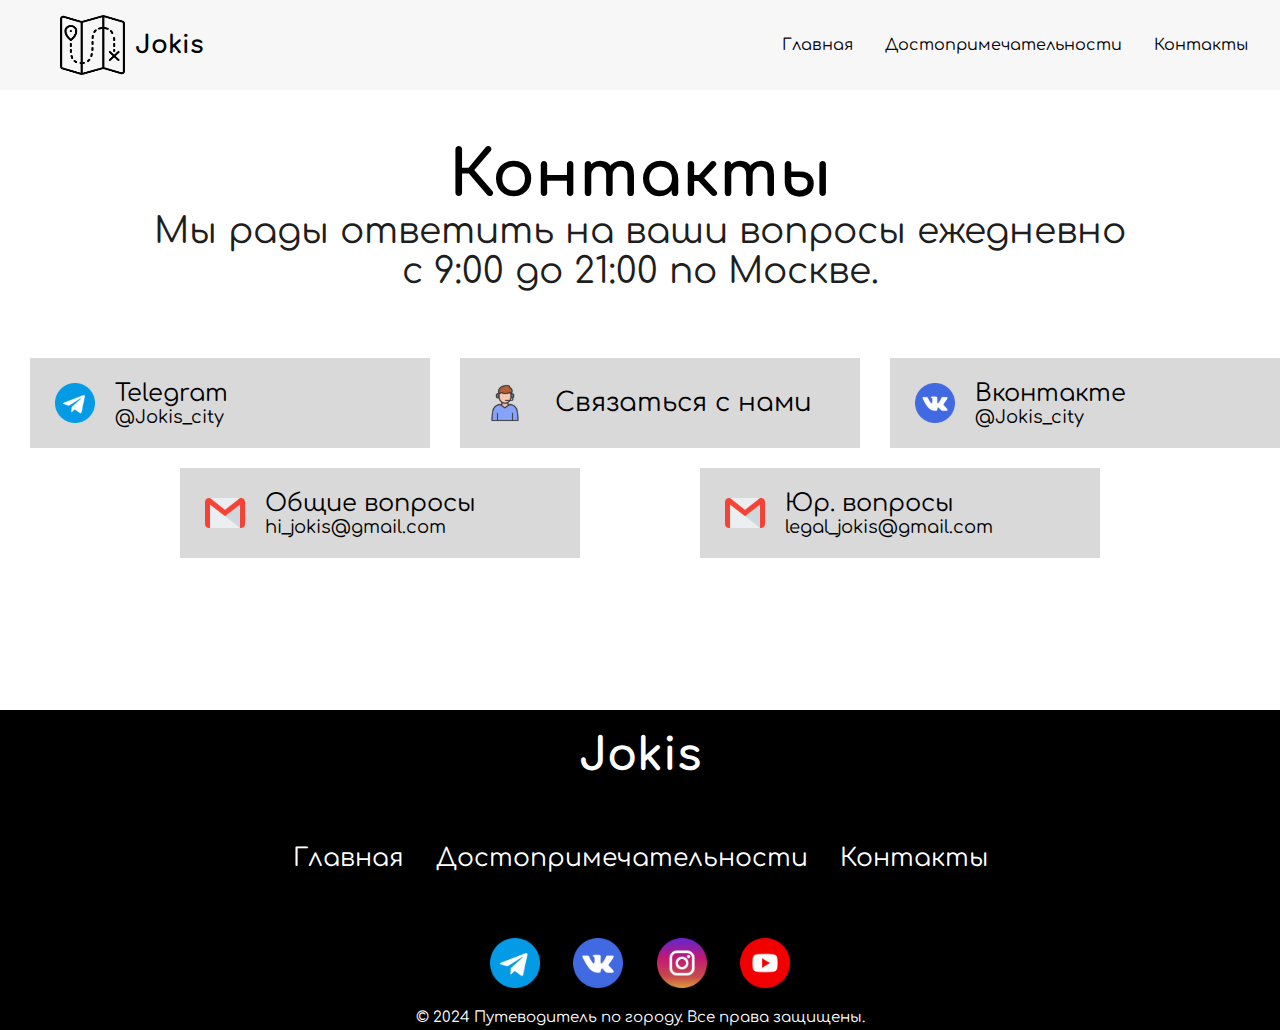
==== index3.html @ a9b9aca4 "исправление бага с git" ====
<!DOCTYPE html>
<html lang="en">
<head>
    <meta charset="UTF-8">
    <meta name="viewport" content="width=device-width, initial-scale=1.0">
    <title>Document</title>
    <link rel="stylesheet" href="./assets/css/style.css">
    <link rel="preconnect" href="https://fonts.googleapis.com">
    <link rel="preconnect" href="https://fonts.gstatic.com" crossorigin>
    <link href="https://fonts.googleapis.com/css2?family=Comfortaa:wght@300..700&display=swap" rel="stylesheet">
</head>
<body>
    <header id="header" class="header" style="background: none; height: auto;">
        <div class="header__container" style="background-color: #F8F7F8;">
            <div class="header__container-logo">
                <img src="./assets/img/maps_2953336.png" alt="" width="65px" height="60px"> 
                <a href="./index.html" style="color: black;">Jokis</a>
            </div>
            <div class="header__container-navbar">
                <div class="hamburger-menu">
                    <div class="hamburger" id="burgerOpen" ><img src="./assets/img/Icon.svg" alt=""></div>
                    <div class="hamburger__modal" id="menuItems">
                            <div class="close" id="burgerClose" style="width: 48px; height: 48px;"><img src="./assets/img/close.svg" alt=""></div>
                            <ul class="hamburger__nav-links">
                                <a href="./index.html" class="button">Главная</a>
                                <a href="./index2.html" class="button">Достопримечательности</a>
                                <a href="./index3.html" class="button-contact">Контакты</a>
                            </ul>
                    </div>
                </div>
                <ul class="nav-links">
                    <li><a style="color: black;" href="./index.html">Главная</a></li>
                    <li><a style="color: black;" href="./index2.html">Достопримечательности</a></li>
                    <li><a style="color: black;" href="./index3.html">Контакты</a></li>
                </ul>
            </div>
            <script src="./assets/JS/burger.js"></script>
        </div>
    </header>
    <section class="helping">
        <div class="helping__container">
            <h1 class="helping__container-title">Контакты</h1>
            <p>Мы рады ответить на ваши вопросы ежедневно с 9:00 до 21:00 по Москве. </p>
        </div>
        <div class="helping__boxs-1">
            <div class="box">
                <img src="./assets/img/tele.svg" alt="" width="40px" height="40px">
                <a href="#" class="box__title">
                    <p>Telegram</p>
                    <p style="font-size: 18px;">@Jokis_city</p>
                </a>
            </div>
            <button id="open-modal-btn" class="box">
                <img src="./assets/img/help.svg" alt="" width="40px" height="40px">
                <p style="text-align: center;width: 277px; height: 30px; font-size: 26px;">Связаться с нами</p>
            </button>
            <div class="box">
                <img src="./assets/img/vki.svg" alt="" width="40px" height="40px">
                <a href="#" class="box__title" style="align-items: start;">
                    <p>Вконтакте</p>
                    <p style="font-size: 18px;">@Jokis_city</p>
                </a>
            </div>
        </div>
        <div class="helping__boxs-2">
            <div class="box">
                <img src="./assets/img/gmail.svg" alt="" width="40px" height="40px">
                <a href="#" class="box__title">
                    <p>Общие вопросы</p>
                    <p style="font-size: 18px;">hi_jokis@gmail.com</p>
                </a>
            </div>
            <div class="box">
                <img src="./assets/img/gmail.svg" alt="" width="40px" height="40px">
                <a href="#" class="box__title">
                    <p>Юр. вопросы</p>
                    <p style="font-size: 18px;">legal_jokis@gmail.com</p>
                </a>
            </div>
        </div>
    </section>
    <section class="footer">
        <div class="footer__container">
            <div class="footer__container-logo">
                <p>Jokis</p>
            </div>
            <div class="footer__container-navbar">
                <ul class="nav-links">
                    <a href="./index.html">Главная</a>
                    <a href="./index2.html">Достопримечательности</a>
                    <a href="./index3.html">Контакты</a>
                </ul>
            </div>
            <div class="footer__container-social">
                <a href="#" class="social-link"><img src="./assets/img/free-icon-telegram-2111646.png" alt="" width="50px" height="50px"></a>
                <a href="#" class="social-link"><img src="./assets/img/free-icon-vk-3670055.png" alt="" width="50px" height="50px"></a>
                <a href="#" class="social-link"><img src="./assets/img/free-icon-instagram-4494488.png" alt="" width="50px" height="50px"></a>
                <a href="#" class="social-link"><img src="./assets/img/free-icon-youtube-4494485.png" alt="" width="50px" height="50px"></a>
            </div>
        </div>
        <div class="footer__copyright">
            <p style="color: white;">&copy; 2024 Путеводитель по городу. Все права защищены.</p>
        </div>
    </section>
        <div class="modal" id="my-modal">
            <div class="modal__box">
                <button class="modal__close-btn" id="close-my-modal-btn"><img src="./assets/img/free-icon-close-4013407.png" alt="" width="30p" height="30px"></button>
                <h1>Оставьте заявку, мы с вам с радостью перезвоним и ответим на ваши вопросы</h1>

                <div class="input-group">
                    <div>
                        <p>Имя</p>
                        <input type="text" name="Имя" id="">
                    </div>
                    <div>
                        <p>Номер телефона</p>
                        <input type="tel" name="phone" id="">
                    </div>

                    <button>Отправить заявку</button>
                </div>
            </div>
        </div>
        <script src="/assets/JS/modal.js" defer></script>
</body>
</html>
---- assets/css/style.css ----
@charset "UTF-8";
#help-modal {
  background-color: #D9D9D9;
  color: white;
  padding: 12px 16px;
  border: none;
  cursor: pointer;
}
@keyframes animatetop {
  from {
    top: -300px;
    opacity: 0;
  }
  to {
    top: 0;
    opacity: 1;
  }
}
* {
  margin: 0;
  padding: 0;
  font-family: Comfortaa;
  color: black;
  text-decoration: none;
}

body {
  margin: 0 auto;
  width: 100%;
  height: 100%;
  background-color: #F0F0F2;
}

.header {
  margin: 0 auto;
  width: 100%;
  height: 839px;
  background: url("../img/[base64].webp");
  background-repeat: no-repeat;
  background-size: cover;
  background-position: center;
}
.header__container {
  margin: 0 auto;
  width: 100%;
  height: 90px;
  display: flex;
  justify-content: space-between;
  align-items: center;
  background-color: rgba(248, 247, 248, 0.1607843137);
}
.header__container-logo {
  display: flex;
  align-items: center;
  margin-left: 60px;
  height: 60px;
  width: 190px;
}
.header__container-logo a {
  margin-left: 10px;
  font-size: 25px;
  font-weight: 900;
  color: white;
}
.header__container-navbar {
  height: 40px;
  display: flex;
  justify-content: space-between;
  align-items: center;
  padding: 0 1rem;
}
.header__container-navbar .hamburger-menu {
  height: 40px;
  display: none;
}
.header__container-navbar .hamburger-menu .hamburger__modal {
  display: none;
  position: fixed;
  z-index: 1;
  left: 0;
  top: 0;
  width: 100vw; /* полная ширина */
  height: 100vh; /* полная высота */
  background-color: rgba(0, 0, 0, 0.4); /* цвет фона - прозрачный черный */
}
.header__container-navbar .hamburger-menu .hamburger__modal-content {
  background-color: #fff;
  /* окно будет находится по центру по горизонтали и с отступом сверху в 100 px */
  margin: 0 auto;
  padding: 20px;
  width: 50%;
  font-size: 20px;
  /* разнесем текст и кнопоку по краям окна */
  display: flex;
  flex-direction: column;
}
.header__container-navbar .hamburger {
  width: 30px;
  height: 3px;
  margin: 5px;
}
.header__container-navbar ul {
  list-style: none;
  display: flex;
  margin: 0;
  padding: 0;
}
.header__container-navbar ul li a {
  color: white;
  text-decoration: none;
  padding: 1rem;
  font-family: Comfortaa;
}
.header__intro {
  position: relative;
  right: 5%;
  top: 35%;
  width: 348px;
  height: 200px;
  display: flex;
  flex-direction: column;
  align-items: center;
  gap: 40px;
  font-size: Comfortaa;
  float: right;
  margin: 0 auto;
  padding: 100px;
}
.header__intro .intro {
  color: white;
  font-size: 64px;
}
.header__intro .pov-intro {
  color: #ffffff;
  font-size: 36px;
}

.slider {
  display: flex;
  width: 100%;
  height: 852px;
  margin: 0 auto 0 auto;
  padding-bottom: 90px;
  padding-top: 90px;
  border-bottom: 10px solid #D9D2B0;
  border-top: 10px solid #D9D2B0;
}
.slider__container {
  position: relative;
  width: 1400px;
  height: 852px;
  margin: 0 auto;
  overflow: hidden;
}
.slider__container-block {
  width: 100%;
  height: 100%;
}
.slider__container .prev-button, .slider__container .next-button {
  position: absolute;
  top: 45%;
  width: 160px;
  height: 140px;
  border: 0;
}
.slider__container .prev-button {
  background: url("../img/arrow_back.svg") no-repeat center;
}
.slider__container .next-button {
  right: 0;
  background: url("../img/arrow_back(1).svg") no-repeat center;
}
.slider img {
  width: 100%;
  height: 100%;
  -o-object-fit: cover;
     object-fit: cover;
}

.bloks {
  width: 1400px;
  height: 1422px;
  margin: 0 auto;
  padding-bottom: 90px;
  display: flex;
  flex-direction: column;
  align-items: center;
  justify-content: center;
}
.bloks__block1 {
  width: 1210px;
  height: 476px;
  background-color: #ffffff;
  border: 5px solid #BF9424;
  display: flex;
  flex-direction: column;
  align-items: center;
  justify-content: center;
  margin-bottom: 48px;
}
.bloks__block1 .intro {
  font-size: 50px;
}
.bloks__block1 p {
  font-size: 50px;
  color: #BF9424;
}
.bloks__block1-intro {
  width: 1152px;
  height: 325px;
  margin-top: 40px;
  border: 5px solid rgba(16, 17, 12, 0.6431372549);
}
.bloks__block1-intro p {
  color: black;
  font-size: 32px;
  padding: 34px 9px;
}
.bloks__block1-intro span {
  color: #BF9424;
}
.bloks__block2 {
  width: 1354px;
  height: 616px;
  background-color: #ffffff;
  border: 5px solid #BF9424;
  display: flex;
  flex-direction: column;
  align-items: center;
  justify-content: center;
}
.bloks__block2 .intro {
  font-size: 50px;
  color: #BF9424;
  margin-bottom: 52px;
}
.bloks__block2-boxs {
  width: 1300px;
  height: 420px;
  display: flex;
  gap: 20px;
}
.bloks__block2-boxs .box {
  width: 420px;
  height: 420px;
  display: flex;
  align-items: center;
  justify-content: center;
  flex-direction: column;
  border: 5px solid rgba(16, 17, 12, 0.2901960784);
  gap: 20px;
}
.bloks__block2-boxs .box img {
  margin-top: 32px;
}
.bloks__block2-boxs .box .box-num {
  font-size: 19px;
  margin-top: 10px;
}
.bloks__block2-boxs .box .box-intro {
  width: 342px;
  height: 198px;
  font-size: 19px;
  text-align: justify;
}

.slid2 {
  width: 100%;
  height: 1828px;
  margin: 0 auto;
  display: flex;
  flex-direction: column;
  align-items: center;
  justify-content: center;
  border-top: 10px solid rgba(191, 147, 36, 0.2705882353);
}
.slid2__intro {
  font-size: 64px;
  margin-bottom: 40px;
}
.slid2__boxs {
  width: 100%;
  height: 1468px;
  display: flex;
  flex-direction: column;
  align-items: center;
  gap: 50px;
}
.slid2__boxs-box {
  width: 1312px;
  height: 456px;
  display: flex;
  justify-content: space-between;
}
.slid2__boxs-box__text-intro {
  width: 100%;
  height: 446px;
  display: flex;
  align-items: center;
  justify-content: space-around;
  flex-direction: column;
  border: 5px solid #bf9324;
  border-left: none;
}
.slid2__boxs-box__text-intro .intro {
  width: 90%;
  font-size: 32px;
  text-align: center;
}
.slid2__boxs-box__text-intro .text {
  width: 90%;
  font-size: 21px;
  text-align: center;
}

.maps {
  width: 100%;
  height: 1093px;
  margin: 0 auto;
  display: flex;
  flex-direction: column;
  align-items: center;
  justify-content: center;
  border-top: 10px solid rgba(191, 147, 36, 0.2705882353);
}
.maps p {
  font-size: 64px;
  color: #bf9324;
  margin-bottom: 40px;
}
.maps__box {
  width: 1200px;
  height: 685px;
}
.maps__box iframe {
  width: 100%;
  height: 100%;
}

.footer {
  width: 100%;
  height: 320px;
  margin: 0 auto;
  display: flex;
  flex-direction: column;
  align-items: center;
  justify-content: center;
  background-color: black;
}
.footer__container {
  width: 1400px;
  height: 100%;
  margin-top: 20px;
  display: flex;
  align-items: center;
  justify-content: space-between;
  flex-direction: column;
  gap: 10px;
}
.footer__container-logo {
  display: flex;
  align-items: center;
  justify-content: center;
}
.footer__container-logo p {
  font-size: 45px;
  font-weight: 900;
  color: white;
}
.footer__container-navbar {
  height: 30%;
  display: flex;
  justify-content: space-between;
  align-items: center;
}
.footer__container-navbar ul {
  list-style: none;
  display: flex;
  margin: 0;
  padding: 0;
  align-items: center;
}
.footer__container-navbar ul a {
  color: white;
  padding: 1rem;
  font-family: Comfortaa;
  font-size: 25px;
}
.footer__container-social {
  width: 300px;
  height: 40px;
  display: flex;
  justify-content: space-between;
  align-items: center;
  padding: 10px 1rem;
}
.footer__container-social ul {
  list-style: none;
  display: flex;
  margin: 0;
  padding: 0;
}
.footer__container-social ul li a {
  color: white;
  text-decoration: none;
  padding: 1rem;
  font-family: Comfortaa;
}
.footer__copyright {
  width: 100%;
  height: 30px;
  display: flex;
  justify-content: center;
  align-items: center;
  margin-top: 10px;
}
.footer__copyright p {
  font-size: 15px;
  color: white;
}

.box-container {
  margin-top: 40px;
  display: flex;
  align-items: center;
  justify-content: center;
  width: 100%;
  height: 100%;
}
.box-container__box {
  width: 100%;
  height: 100%;
  display: flex;
  align-items: center;
  justify-content: center;
  flex-direction: column;
  border: 5px solid rgba(16, 17, 12, 0.2901960784);
}
.box-container__box img {
  margin-top: 32px;
}
.box-container__box .box-num {
  font-size: 19px;
  margin-top: 10px;
}
.box-container__box .box-intro {
  width: 342px;
  height: 198px;
  font-size: 19px;
}

.helping {
  width: 100%;
  height: 620px;
  margin: 0 auto;
  background-color: rgba(255, 255, 255, 0.9411764706);
}
.helping__container {
  width: 1000px;
  height: 168px;
  padding: 50px 0;
  margin: 0 auto;
  display: flex;
  flex-direction: column;
  align-items: center;
}
.helping__container-title {
  font-size: 64px;
}
.helping__container p {
  font-size: 36px;
  text-align: center;
  color: #1E1E1E;
}
.helping__boxs-1 {
  width: 1320px;
  height: 90;
  margin: 0 auto;
  display: flex;
  justify-content: space-evenly;
  transition: all 1s linear;
}
.helping__boxs-1 .box {
  width: 400px;
  height: 90px;
  display: flex;
  align-items: center;
  justify-content: start;
  gap: 20px;
  background: #D9D9D9;
  transition: all 1s linear;
  border: 0;
}
.helping__boxs-1 .box img {
  width: 40px;
  height: 40px;
  margin-left: 25px;
}
.helping__boxs-1 .box__title {
  width: 150px;
  height: 56px;
  display: flex;
  flex-direction: column;
  align-items: start;
  justify-content: center;
}
.helping__boxs-1 .box__title a {
  font-size: 18px;
  color: rgba(0, 0, 0, 0.7568627451);
}
.helping__boxs-1 .box__title p {
  font-size: 24px;
}
.helping__boxs-1 .box:hover {
  position: relative;
  opacity: 1;
  transform: scale(1.1);
  box-shadow: 0px 10px 20px #262626;
}
.helping__boxs-2 {
  width: 920px;
  height: 90px;
  display: flex;
  justify-content: space-between;
  margin: 20px auto 0 auto;
}
.helping__boxs-2 .box {
  width: 400px;
  height: 90px;
  display: flex;
  align-items: center;
  justify-content: start;
  gap: 20px;
  background: #D9D9D9;
  transition: all 1s linear;
}
.helping__boxs-2 .box img {
  margin-left: 25px;
}
.helping__boxs-2 .box__title {
  display: flex;
  flex-direction: column;
}
.helping__boxs-2 .box__title a {
  font-size: 18px;
  color: rgba(0, 0, 0, 0.7568627451);
}
.helping__boxs-2 .box__title p {
  font-size: 24px;
}
.helping__boxs-2 .box:hover {
  position: relative;
  opacity: 1;
  transform: scale(1.05);
  box-shadow: 0px 10px 20px #262626;
}

.modal {
  position: fixed;
  top: 0;
  left: 0;
  width: 100%;
  height: 100%;
  z-index: 9999998;
  background-color: rgba(38, 38, 38, 0);
  display: grid;
  align-items: center;
  justify-content: center;
  overflow-y: auto;
  visibility: hidden;
  opacity: 0;
  transition: opacity 0.4s, visibility 0.4s;
  box-shadow: 10px 5px 0 red;
}
.modal__box {
  border-radius: 15px;
  position: relative;
  max-width: 500px;
  height: 480px;
  padding: 45px;
  z-index: 1;
  margin: 30px 15px;
  background-color: #D9D9D9;
  transform: scale(0);
  transition: transform 0.8s;
  box-shadow: 0px 6px 10px 6px rgba(0, 0, 0, 0.35);
}
.modal__box .input-group {
  margin-top: 40px;
  display: flex;
  flex-direction: column;
  gap: 20px;
}
.modal__box .input-group p {
  font-size: 18px;
}
.modal__box .input-group input {
  width: 65%;
  height: 40px;
  font-size: 20px;
  border-radius: 15px;
  border: none;
}
.modal__box .input-group button {
  margin: 80px auto 0 auto;
  width: 365px;
  height: 72px;
  border-radius: 15px;
  border: none;
  background-color: rgba(0, 0, 0, 0.6509803922);
  font-size: 32px;
  color: white;
}
.modal.open {
  visibility: visible;
  opacity: 1;
}
.modal.open .modal__box {
  transform: scale(1);
}
.modal__close-btn {
  position: relative;
  top: -50px;
  left: 50px;
  float: right;
  border: none;
  background-color: transparent;
  padding: 10px;
  cursor: pointer;
}

.yakor {
  position: fixed;
  left: 90%;
  bottom: 40px;
  width: 60px;
  height: 60px;
  background-color: #1E1E1E;
  float: right;
  display: flex;
  align-items: center;
  justify-content: center;
  border-radius: 50%;
  z-index: 9000;
}
.yakor a img {
  writing-mode: vertical-lr;
}

@media only screen and (max-width: 768px) {
  .header {
    width: 100%;
    height: 100%;
    margin-top: 90px;
    position: relative; /* Позволяет дочерним элементам позиционироваться относительно него */
    height: 250px; /* Высота header */
    background: url("../img/[base64].webp");
    background-size: cover; /* или другое значение */
    background-position: top; /* измените позицию, если нужно */
    background-repeat: no-repeat; /* или другое значение */
  }
  .header__container {
    width: 100%;
    position: absolute; /* Позволяет разместить контейнер поверх header */
    top: -90px; /* Отступ сверху */
    z-index: 1; /* Устанавливаем выше фона */
    background-color: rgba(166, 166, 166, 0.399);
  }
  .header__container-logo p {
    color: black;
  }
  .header__container-navbar .hamburger-menu .open {
    position: fixed;
    left: 34.8%;
    float: right;
    width: 65%;
    background-color: rgba(0, 0, 0, 0.7725490196);
    display: flex;
    flex-direction: column;
    align-items: end;
  }
  .header__container-navbar .hamburger-menu .open .close {
    position: relative;
    width: 100%;
    height: 100%;
    float: right;
    margin-right: 2.5%;
    margin-top: 20px;
  }
  .header__container-navbar .hamburger-menu .open ul {
    position: relative;
    display: flex;
    flex-direction: column;
    margin-right: 10px;
    gap: 20px;
  }
  .header__container-navbar .hamburger-menu .open ul .button {
    color: white;
    text-align: center;
  }
  .header__container-navbar .hamburger-menu .open ul .button-contact {
    text-align: center;
    color: white;
  }
  .header__intro {
    position: relative;
    top: 60%;
    right: 0;
    width: 40%;
    height: 100px;
    margin: 0;
    padding: 0;
    margin-top: 0;
    gap: 10px;
    float: right;
  }
  .header__intro .intro {
    font-size: 150%;
    color: white;
  }
  .header__intro .pov-intro {
    font-size: 85%;
  }
  .header__intro a {
    width: 33px;
    height: 28px;
    display: flex;
    align-items: center;
    justify-content: center;
  }
  .header__intro img {
    width: 100%;
    height: 100%;
  }
  .slider {
    width: 100%;
    height: auto;
    margin: 5% auto;
    display: flex;
    padding: 10% 0;
    margin-top: 0;
  }
  .slider__container {
    width: 100%;
    height: 100%;
    position: relative;
    margin: 0;
    overflow: hidden;
  }
  .slider__container .prev-button, .slider__container .next-button {
    top: 35%;
    width: 20%;
    height: 30%;
    background-size: 80%;
    background-position: center;
  }
  .slider__container.prev-button {
    left: 0;
  }
  .slider__container.next-button {
    float: right;
  }
  .slider__container img {
    width: 100%;
    height: 230px;
    -o-object-fit: cover;
       object-fit: cover;
  }
  .bloks {
    width: 100%;
    height: 50%;
  }
  .bloks__block1 {
    width: 80%;
    height: 30%;
  }
  .bloks__block1 .intro {
    font-size: 180%;
  }
  .bloks__block1 p {
    margin: 20px 10px 20px 10px;
    font-size: 100%;
  }
  .bloks__block1-intro {
    width: 80%;
    height: 50%;
    margin: 0 0 20px 0;
  }
  .bloks__block1-intro p {
    padding: 0;
    text-align: center;
  }
  .bloks__block2 {
    width: 80%;
    height: 150%;
    justify-content: start;
  }
  .bloks__block2 .intro {
    width: 100%;
    font-size: 200%;
    display: flex;
    justify-content: center;
    text-align: center;
    margin: 30px 0;
  }
  .bloks__block2-boxs {
    width: 80%;
    height: 80%;
    display: flex;
    align-items: center;
    flex-direction: column;
    margin-bottom: 40px;
    gap: 20px;
  }
  .bloks__block2-boxs .box {
    width: 100%;
    height: 100%;
  }
  .bloks__block2-boxs .box .box-intro {
    width: 90%;
    height: 100%;
    font-size: 90%;
    margin-bottom: 20px;
  }
  .bloks__block2-boxs .box img {
    margin-top: 20px;
    width: 90%;
  }
  .bloks__block2-boxs .box .box-num {
    margin: 0;
    margin-top: 20px;
  }
  .slid2 {
    width: 100%;
    height: 100%;
  }
  .slid2 p {
    text-align: center;
    width: 100%;
    font-size: 150%;
    margin: 30px 0;
  }
  .slid2__boxs {
    width: 80%;
    height: 100%;
    justify-content: space-between;
    margin-bottom: 50px;
  }
  .slid2__boxs-box {
    width: 103%;
    height: 100%;
    align-items: center;
    flex-direction: column;
  }
  .slid2__boxs-box img {
    width: 100%;
    height: 100%;
  }
  .slid2__boxs-box__text-intro {
    width: 96.5%;
    height: 100%;
    justify-content: start;
    border-top: none;
    border-left: 5px solid #bf9324;
  }
  .slid2__boxs-box__text-intro .intro {
    font-size: 130%;
    margin: 10px 0;
  }
  .slid2__boxs-box__text-intro .text {
    margin: 10px 0;
    font-size: 100%;
  }
  .maps {
    width: 100%;
    height: 100%;
  }
  .maps p {
    margin-top: 40px;
    font-size: 200%;
  }
  .maps__box {
    width: 100%;
    height: 500px;
  }
  .footer {
    width: 100%;
    height: 100%;
  }
  .footer__container {
    width: 100%;
  }
  .footer__container-logo {
    width: 100%;
  }
  .footer__container-navbar .nav-links {
    flex-direction: column;
  }
  .footer__container-navbar .nav-links a {
    font-size: 120%;
  }
  .footer__copyright {
    margin-top: 10px;
    display: flex;
    align-items: center;
    text-align: center;
  }
  .helping {
    width: 100%;
    height: 100%;
    padding-bottom: 20px;
  }
  .helping__container {
    width: 100%;
    height: 100%;
  }
  .helping__container-title {
    font-size: 200%;
  }
  .helping__container p {
    font-size: 150%;
    margin-top: 20px;
  }
  .helping__boxs-1 {
    width: 100%;
    height: 100%;
    flex-direction: column;
    gap: 20px;
  }
  .helping__boxs-1 .box {
    align-items: center;
    justify-content: center;
    width: 90%;
    margin: 0 auto;
  }
  .helping__boxs-1 .box img {
    margin: 0;
  }
  .helping__boxs-2 {
    width: 100%;
    height: 100%;
    flex-direction: column;
    gap: 20px;
  }
  .helping__boxs-2 .box {
    align-items: center;
    justify-content: center;
    width: 90%;
    margin: 0 auto;
  }
  .helping__boxs-2 .box img {
    margin: 0;
  }
  .modal {
    width: 100%;
    display: flex;
    align-items: center;
  }
  .modal__box {
    width: 50%;
    height: 40%;
  }
  .modal__box h1 {
    font-size: 100%;
  }
  .modal__box .input-group {
    width: 100%;
  }
  .modal__box .input-group p {
    font-size: 100%;
  }
  .modal__box .input-group input {
    width: 100%;
  }
  .modal__box .input-group button {
    width: 100%;
    height: 60px;
    margin: 0;
    font-size: 100%;
  }
  .yakor {
    position: fixed;
    left: 80%;
    bottom: 5%;
    width: 45px;
    height: 45px;
    background-color: #1E1E1E;
    float: right;
    display: flex;
    align-items: center;
    justify-content: center;
    border-radius: 50%;
    z-index: 9000;
  }
  .yakor a {
    width: 60%;
    height: 60%;
  }
  .yakor a img {
    width: 100%;
    height: 100%;
  }
  .header__container-logo {
    margin-left: 10px;
  }
  .header__container-navbar .hamburger-menu {
    display: block;
  }
  .header__container-navbar .nav-links {
    display: none;
  }
}
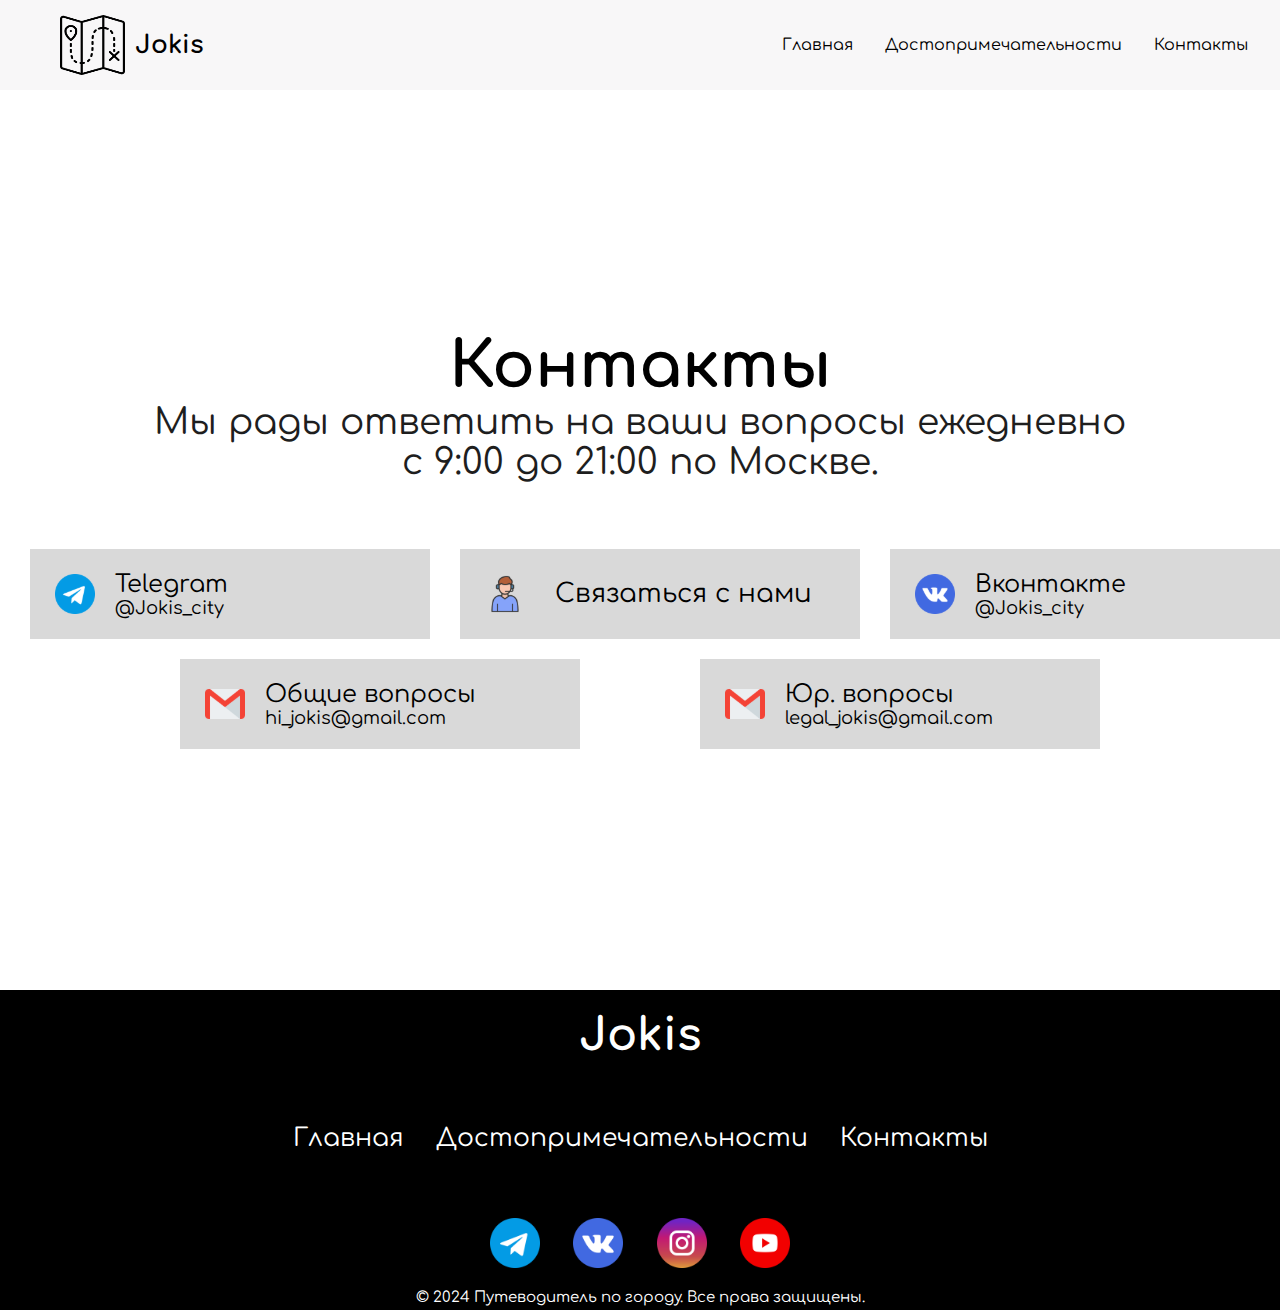
==== commit 59791197: "Исправление : Бургер адаптировать под любой экран телефона, модальное окно на странице Контакты(inde" ====
--- a/index3.html
+++ b/index3.html
@@ -121,6 +121,6 @@
                 </div>
             </div>
         </div>
-        <script src="/assets/JS/modal.js" defer></script>
+        <script src="./assets/JS/modal.js"></script>
 </body>
 </html>--- a/assets/css/style.css
+++ b/assets/css/style.css
@@ -16,7 +16,16 @@
     opacity: 1;
   }
 }
+@keyframes rotation {
+  0% {
+    transform: rotate(0deg);
+  }
+  100% {
+    transform: rotate(360deg);
+  }
+}
 * {
+  scroll-behavior: smooth;
   margin: 0;
   padding: 0;
   font-family: Comfortaa;
@@ -138,7 +147,7 @@
 .slider {
   display: flex;
   width: 100%;
-  height: 852px;
+  height: 562px;
   margin: 0 auto 0 auto;
   padding-bottom: 90px;
   padding-top: 90px;
@@ -147,10 +156,9 @@
 }
 .slider__container {
   position: relative;
-  width: 1400px;
-  height: 852px;
+  width: 1000px;
+  height: 552px;
   margin: 0 auto;
-  overflow: hidden;
 }
 .slider__container-block {
   width: 100%;
@@ -159,8 +167,8 @@
 .slider__container .prev-button, .slider__container .next-button {
   position: absolute;
   top: 45%;
-  width: 160px;
-  height: 140px;
+  width: 110px;
+  height: 60px;
   border: 0;
 }
 .slider__container .prev-button {
@@ -173,8 +181,6 @@
 .slider img {
   width: 100%;
   height: 100%;
-  -o-object-fit: cover;
-     object-fit: cover;
 }
 
 .bloks {
@@ -188,7 +194,7 @@
   justify-content: center;
 }
 .bloks__block1 {
-  width: 1210px;
+  width: 80%;
   height: 476px;
   background-color: #ffffff;
   border: 5px solid #BF9424;
@@ -200,13 +206,14 @@
 }
 .bloks__block1 .intro {
   font-size: 50px;
+  text-align: center;
 }
 .bloks__block1 p {
   font-size: 50px;
   color: #BF9424;
 }
 .bloks__block1-intro {
-  width: 1152px;
+  width: 90%;
   height: 325px;
   margin-top: 40px;
   border: 5px solid rgba(16, 17, 12, 0.6431372549);
@@ -264,53 +271,102 @@
   text-align: justify;
 }
 
-.slid2 {
-  width: 100%;
-  height: 1828px;
-  margin: 0 auto;
-  display: flex;
-  flex-direction: column;
-  align-items: center;
-  justify-content: center;
-  border-top: 10px solid rgba(191, 147, 36, 0.2705882353);
-}
-.slid2__intro {
-  font-size: 64px;
-  margin-bottom: 40px;
-}
-.slid2__boxs {
-  width: 100%;
-  height: 1468px;
-  display: flex;
-  flex-direction: column;
-  align-items: center;
-  gap: 50px;
-}
-.slid2__boxs-box {
-  width: 1312px;
-  height: 456px;
-  display: flex;
-  justify-content: space-between;
-}
-.slid2__boxs-box__text-intro {
-  width: 100%;
-  height: 446px;
-  display: flex;
-  align-items: center;
+.dep {
+  width: 100%;
+  height: 100%;
+}
+.dep__box {
+  width: 900px;
+  height: auto;
+  margin: 50px auto;
+  background-color: white;
+  border-radius: 25px;
+  border: 5px solid #BF9424;
+}
+.dep__box .top {
+  width: 100%;
+  height: 40px;
+  padding: 10px 0;
+  display: flex;
+  gap: 70px;
+  justify-content: center;
+  align-items: center;
+  border-bottom: 5px solid #D9D2B0;
+}
+.dep__box .top-bottoms {
+  width: 500px;
+  display: flex;
   justify-content: space-around;
-  flex-direction: column;
-  border: 5px solid #bf9324;
-  border-left: none;
-}
-.slid2__boxs-box__text-intro .intro {
-  width: 90%;
-  font-size: 32px;
+  align-items: center;
+}
+.dep__box .top-bottoms p {
+  padding: 5px;
+}
+.dep__box .top-bottoms button {
+  position: relative;
+  width: 80%;
+  height: 30px;
+  border: 0;
+  border-radius: 5px;
+  background-color: rgba(0, 0, 0, 0);
+  font-size: 20px;
+  white-space: nowrap;
+  cursor: pointer;
+}
+.dep__box .top-bottoms button:hover {
+  color: black;
+  border-bottom: 2px solid black;
+  border-radius: 0;
+  transition-duration: 0.5;
+}
+.dep__box .top input {
+  width: 300px;
+  height: 30px;
+  border-radius: 20px;
+  border: 0;
+  font-size: 18px;
+  background: url("../img/Перенесенное изображение (2).png") no-repeat 3px 1px white;
+  background-size: auto 90%;
+  border: 3px solid #D9D2B0;
+  padding: 5px 5px 5px 40px;
+}
+.dep__box .top input:focus {
+  outline: none;
+  background-color: #fff;
+  box-shadow: 0 0 0 5px rgba(191, 147, 36, 0.2745098039);
+}
+.dep__cards {
+  display: grid;
+  grid-template-columns: repeat(3, 2fr);
+  justify-content: center;
+  gap: 20px;
+  padding: 20px;
+}
+.dep__cards .card {
+  height: 240px;
+  background-color: #fff;
+  padding: 20px;
+  border: 5px solid #D9D2B0;
+  border-radius: 10px;
+  box-shadow: 0 0 10px rgba(0, 0, 0, 0.1);
+}
+.dep__cards .card:hover {
+  transform: scale(1.05);
+  transition: 0.3s;
+}
+.dep__cards .card h3 {
   text-align: center;
 }
-.slid2__boxs-box__text-intro .text {
-  width: 90%;
-  font-size: 21px;
-  text-align: center;
+.dep__cards .card .img {
+  margin: 10px auto;
+}
+.dep__cards .card .img img {
+  width: 100%;
+  height: 100%;
+}
+
+.delete {
+  display: none;
 }
 
 .maps {
@@ -451,14 +507,17 @@
 
 .helping {
   width: 100%;
-  height: 620px;
-  margin: 0 auto;
+  height: 100vh;
+  display: flex;
+  align-items: center;
+  justify-content: center;
+  flex-direction: column;
   background-color: rgba(255, 255, 255, 0.9411764706);
 }
 .helping__container {
   width: 1000px;
   height: 168px;
-  padding: 50px 0;
+  padding: 0 0 50px 0;
   margin: 0 auto;
   display: flex;
   flex-direction: column;
@@ -647,6 +706,172 @@
   writing-mode: vertical-lr;
 }
 
+#button-index4 {
+  position: relative;
+  top: -46px;
+  left: -55px;
+  width: 40px;
+  height: 40px;
+  border: 0;
+  border-radius: 50%;
+  font-size: 20px;
+  text-align: center;
+  background-color: #000;
+  cursor: pointer;
+  z-index: 10000000000000000;
+}
+#button-index4:hover {
+  background-color: #ff0000;
+}
+#button-index4 img {
+  width: 100%;
+  height: 100%;
+}
+
+.modal-index4 {
+  width: 100%;
+  height: 100%;
+  display: flex;
+  align-items: center;
+  justify-content: center;
+  padding: 80px 0;
+}
+.modal-index4__box {
+  width: 75%;
+  height: 100%;
+  background-color: white;
+  border: 4px solid #BF9424;
+  border-radius: 20px;
+}
+.modal-index4__box #box {
+  display: flex;
+  justify-content: space-between;
+  align-items: flex-start;
+  margin: 70px 20px;
+}
+.modal-index4__box h1 {
+  text-align: center;
+}
+.modal-index4__box-left {
+  width: 60%;
+  height: 40%;
+  margin-left: 40px;
+  box-shadow: 0px 0px 50px 0px rgba(217, 210, 176, 0.85);
+}
+.modal-index4__box-right {
+  width: 30%;
+  margin-right: 40px;
+  display: flex;
+  flex-direction: column;
+  gap: 40px;
+}
+.modal-index4__box-right_title {
+  width: 100%;
+  height: 100%;
+  border: 5px solid rgba(16, 17, 12, 0.2901960784);
+  border-radius: 10px;
+  padding: 10px;
+  font-size: 17px;
+}
+.modal-index4__box-right_button {
+  width: 100%;
+  height: 40px;
+  display: flex;
+  align-items: center;
+  justify-content: center;
+}
+.modal-index4__box-right_button a {
+  padding: 10px;
+  border: 2px solid #BF9424;
+  border-radius: 10px;
+  background-color: white;
+  text-align: center;
+  cursor: pointer;
+}
+.modal-index4__box-right_button a:hover {
+  background-color: #BF9424;
+}
+.modal-index4__box-img {
+  width: 100%;
+  height: 400px;
+}
+.modal-index4__box-img img {
+  width: 100%;
+  height: 100%;
+}
+
+#pagination {
+  display: flex;
+  justify-content: center;
+  margin-top: 20px;
+}
+#pagination button {
+  margin: 10px 5px;
+  padding: 5px 10px;
+  cursor: pointer;
+  border: 0;
+  border-radius: 5px;
+  background-color: #D9D2B0;
+}
+#pagination button.active {
+  background-color: #BF9424;
+  color: white;
+}
+
+.loader-display {
+  width: 315%;
+  height: 90px;
+  margin: 40px auto;
+  display: flex;
+  align-items: center;
+  justify-content: center;
+}
+.loader-display .loader {
+  width: 48px;
+  height: 48px;
+  border: 2px solid #BF9424;
+  border-radius: 50%;
+  display: inline-block;
+  position: relative;
+  box-sizing: border-box;
+  animation: rotation 1s linear infinite;
+}
+.loader-display .loader::after {
+  content: "";
+  box-sizing: border-box;
+  position: absolute;
+  left: 0;
+  top: 0;
+  background: #D9D2B0;
+  width: 6px;
+  height: 6px;
+  transform: translate(150%, 150%);
+  border-radius: 50%;
+}
+.loader-display .loader::before {
+  content: "";
+  box-sizing: border-box;
+  position: absolute;
+  background: #D9D2B0;
+  width: 6px;
+  height: 6px;
+  transform: translate(150%, 150%);
+  border-radius: 50%;
+  left: auto;
+  top: auto;
+  right: 0;
+  bottom: 0;
+  transform: translate(-150%, -150%);
+}
+@keyframes rotation {
+  0% {
+    transform: rotate(0deg);
+  }
+  100% {
+    transform: rotate(360deg);
+  }
+}
+
 @media only screen and (max-width: 768px) {
   .header {
     width: 100%;
@@ -664,34 +889,32 @@
     position: absolute; /* Позволяет разместить контейнер поверх header */
     top: -90px; /* Отступ сверху */
     z-index: 1; /* Устанавливаем выше фона */
-    background-color: rgba(166, 166, 166, 0.399);
-  }
-  .header__container-logo p {
+    background-color: #F0F0F2;
+  }
+  .header__container-logo a {
     color: black;
   }
   .header__container-navbar .hamburger-menu .open {
     position: fixed;
-    left: 34.8%;
+    left: 28.2%;
     float: right;
-    width: 65%;
+    width: 72%;
     background-color: rgba(0, 0, 0, 0.7725490196);
     display: flex;
     flex-direction: column;
-    align-items: end;
+    align-items: center;
   }
   .header__container-navbar .hamburger-menu .open .close {
-    position: relative;
-    width: 100%;
-    height: 100%;
+    position: absolute;
+    top: 20px;
     float: right;
-    margin-right: 2.5%;
-    margin-top: 20px;
+    right: 8px;
   }
   .header__container-navbar .hamburger-menu .open ul {
-    position: relative;
+    position: absolute;
     display: flex;
     flex-direction: column;
-    margin-right: 10px;
+    top: 80px;
     gap: 20px;
   }
   .header__container-navbar .hamburger-menu .open ul .button {
@@ -830,47 +1053,6 @@
     margin: 0;
     margin-top: 20px;
   }
-  .slid2 {
-    width: 100%;
-    height: 100%;
-  }
-  .slid2 p {
-    text-align: center;
-    width: 100%;
-    font-size: 150%;
-    margin: 30px 0;
-  }
-  .slid2__boxs {
-    width: 80%;
-    height: 100%;
-    justify-content: space-between;
-    margin-bottom: 50px;
-  }
-  .slid2__boxs-box {
-    width: 103%;
-    height: 100%;
-    align-items: center;
-    flex-direction: column;
-  }
-  .slid2__boxs-box img {
-    width: 100%;
-    height: 100%;
-  }
-  .slid2__boxs-box__text-intro {
-    width: 96.5%;
-    height: 100%;
-    justify-content: start;
-    border-top: none;
-    border-left: 5px solid #bf9324;
-  }
-  .slid2__boxs-box__text-intro .intro {
-    font-size: 130%;
-    margin: 10px 0;
-  }
-  .slid2__boxs-box__text-intro .text {
-    margin: 10px 0;
-    font-size: 100%;
-  }
   .maps {
     width: 100%;
     height: 100%;
@@ -905,6 +1087,38 @@
     align-items: center;
     text-align: center;
   }
+  .dep {
+    width: 100%;
+    height: 100%;
+  }
+  .dep__box {
+    width: 90%;
+  }
+  .dep__box .top {
+    width: 100%;
+    height: 100%;
+    padding: 20px 0 20px 0;
+    align-items: center;
+    justify-content: center;
+    gap: 20px;
+    flex-direction: column-reverse;
+  }
+  .dep__box .top-bottoms {
+    width: 100%;
+    gap: 10px;
+    flex-direction: column;
+  }
+  .dep__box .top-bottoms button {
+    width: 80%;
+    height: 100%;
+    white-space: normal;
+  }
+  .dep__cards {
+    grid-template-columns: repeat(1, 1fr);
+  }
+  .dep .loader-display {
+    left: 1%;
+  }
   .helping {
     width: 100%;
     height: 100%;
@@ -913,6 +1127,7 @@
   .helping__container {
     width: 100%;
     height: 100%;
+    margin-top: 20px;
   }
   .helping__container-title {
     font-size: 200%;
@@ -1000,6 +1215,49 @@
     width: 100%;
     height: 100%;
   }
+  .modal-index4 #button-index4 {
+    display: none;
+  }
+  .modal-index4__box {
+    width: 85%;
+  }
+  .modal-index4__box #box {
+    flex-direction: column;
+    margin: 20px 20px;
+  }
+  .modal-index4__box h1 {
+    width: 80%;
+    height: auto;
+    margin: 30px auto;
+  }
+  .modal-index4__box-left {
+    width: 100%;
+    height: 100%;
+    margin: 0;
+  }
+  .modal-index4__box-img {
+    width: 99.95%;
+    height: 200px;
+  }
+  .modal-index4__box-img img {
+    width: 100%;
+  }
+  .modal-index4__box-right {
+    width: 100%;
+    margin: 40px 0 0 0;
+  }
+  .modal-index4__box-right_title {
+    width: 90%;
+    margin: 0 auto;
+    text-align: center;
+  }
+  .modal-index4__box-right_button {
+    width: 100%;
+  }
+  .modal-index4__box-right_button button {
+    width: 80%;
+    font-size: 100%;
+  }
   .header__container-logo {
     margin-left: 10px;
   }
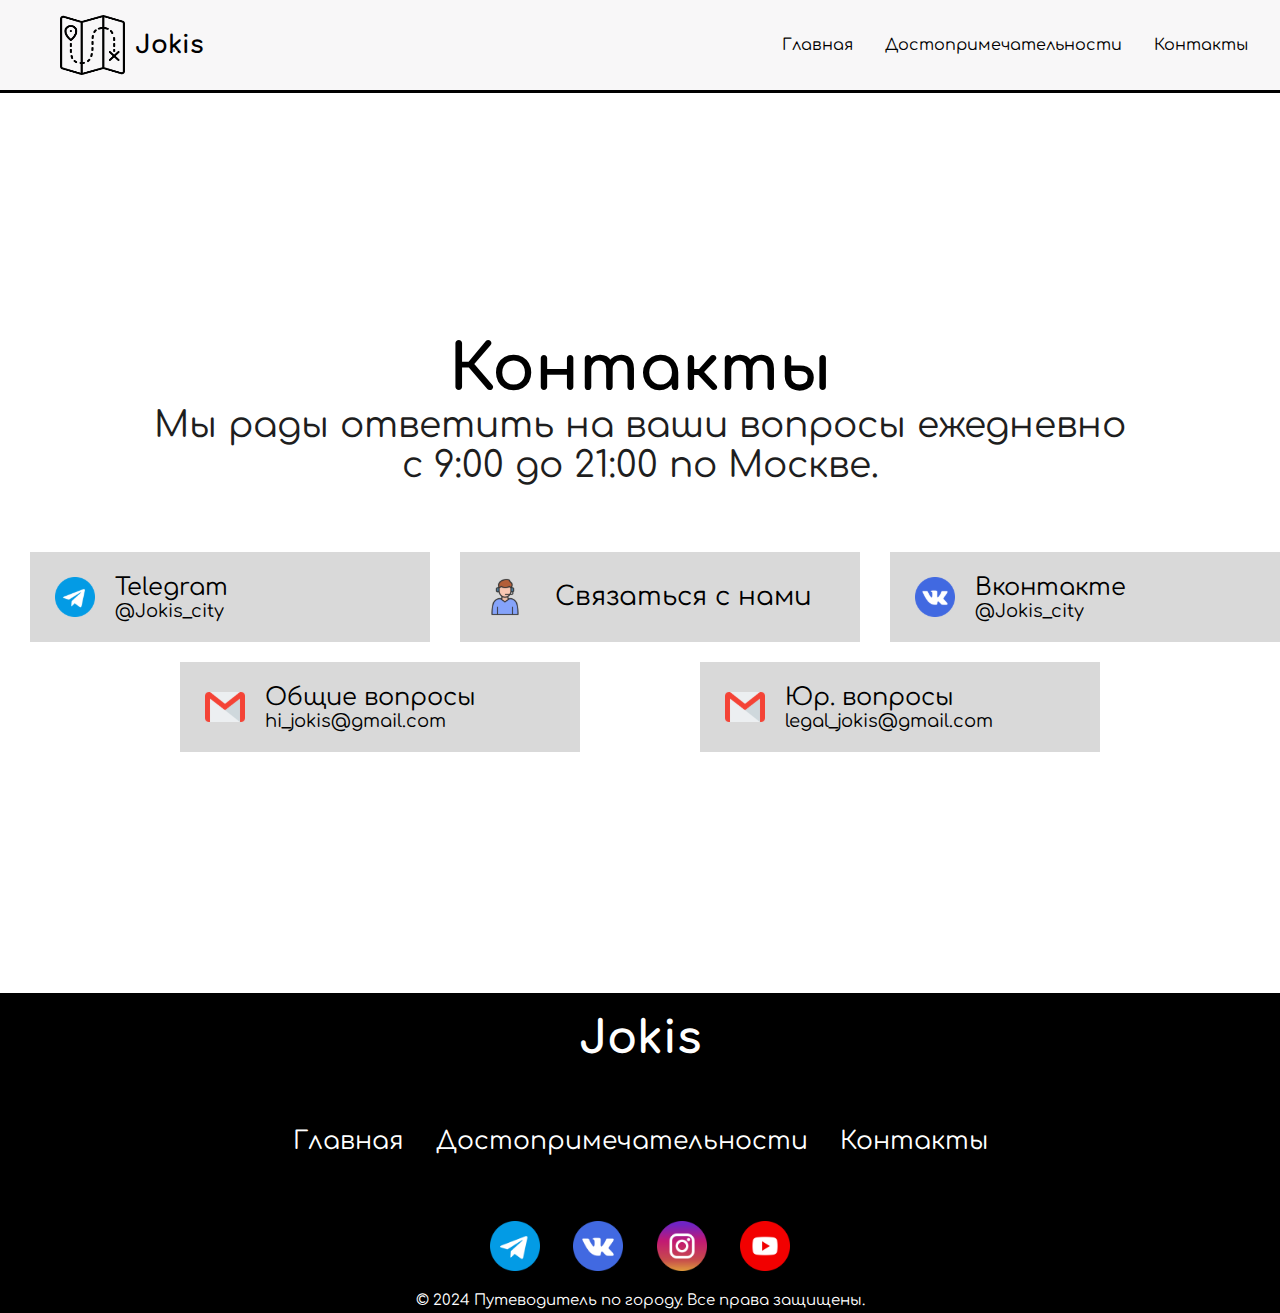
==== commit 1efe9e4d: "Исправлен баг с сортировокй и изменем живой поиск" ====
--- a/index3.html
+++ b/index3.html
@@ -11,7 +11,7 @@
 </head>
 <body>
     <header id="header" class="header" style="background: none; height: auto;">
-        <div class="header__container" style="background-color: #F8F7F8;">
+        <div class="header__container" style="background-color: #F8F7F8;border-bottom: 3px solid #000000;">
             <div class="header__container-logo">
                 <img src="./assets/img/maps_2953336.png" alt="" width="65px" height="60px"> 
                 <a href="./index.html" style="color: black;">Jokis</a>
--- a/assets/css/style.css
+++ b/assets/css/style.css
@@ -291,7 +291,6 @@
   gap: 70px;
   justify-content: center;
   align-items: center;
-  border-bottom: 5px solid #D9D2B0;
 }
 .dep__box .top-bottoms {
   width: 500px;
@@ -299,25 +298,18 @@
   justify-content: space-around;
   align-items: center;
 }
-.dep__box .top-bottoms p {
-  padding: 5px;
-}
-.dep__box .top-bottoms button {
-  position: relative;
-  width: 80%;
-  height: 30px;
-  border: 0;
-  border-radius: 5px;
-  background-color: rgba(0, 0, 0, 0);
+.dep__box .top-bottoms label {
+  width: 40%;
+  display: flex;
+  gap: 10px;
+  align-items: center;
+  justify-content: center;
   font-size: 20px;
-  white-space: nowrap;
-  cursor: pointer;
-}
-.dep__box .top-bottoms button:hover {
-  color: black;
-  border-bottom: 2px solid black;
-  border-radius: 0;
-  transition-duration: 0.5;
+}
+.dep__box .top-bottoms label select {
+  width: 22px;
+  height: 22px;
+  border: 2px solid #D9D2B0;
 }
 .dep__box .top input {
   width: 300px;
@@ -334,6 +326,39 @@
   outline: none;
   background-color: #fff;
   box-shadow: 0 0 0 5px rgba(191, 147, 36, 0.2745098039);
+}
+.dep__box #result {
+  width: 100%;
+  height: auto;
+  display: flex;
+  align-items: center;
+  justify-content: center;
+  flex-direction: column;
+  gap: 10px;
+  font-size: 25px;
+  padding: 20px 0;
+  text-align: center;
+  border-bottom: 5px solid #D9D2B0;
+}
+.dep #pagination {
+  display: flex;
+  justify-content: center;
+  align-items: center;
+  gap: 10px;
+  margin-top: 20px;
+  border-top: 5px solid #D9D2B0;
+}
+.dep #pagination button {
+  margin: 10px 5px;
+  padding: 5px 10px;
+  cursor: pointer;
+  border: 0;
+  border-radius: 5px;
+  background-color: #D9D2B0;
+}
+.dep #pagination button.active {
+  background-color: #BF9424;
+  color: white;
 }
 .dep__cards {
   display: grid;
@@ -800,31 +825,11 @@
   height: 100%;
 }
 
-#pagination {
-  display: flex;
-  justify-content: center;
-  margin-top: 20px;
-}
-#pagination button {
-  margin: 10px 5px;
-  padding: 5px 10px;
-  cursor: pointer;
-  border: 0;
-  border-radius: 5px;
-  background-color: #D9D2B0;
-}
-#pagination button.active {
-  background-color: #BF9424;
-  color: white;
-}
-
 .loader-display {
-  width: 315%;
-  height: 90px;
-  margin: 40px auto;
-  display: flex;
-  align-items: center;
-  justify-content: center;
+  display: none;
+  text-align: center;
+  font-size: 20px;
+  margin: 20px;
 }
 .loader-display .loader {
   width: 48px;
